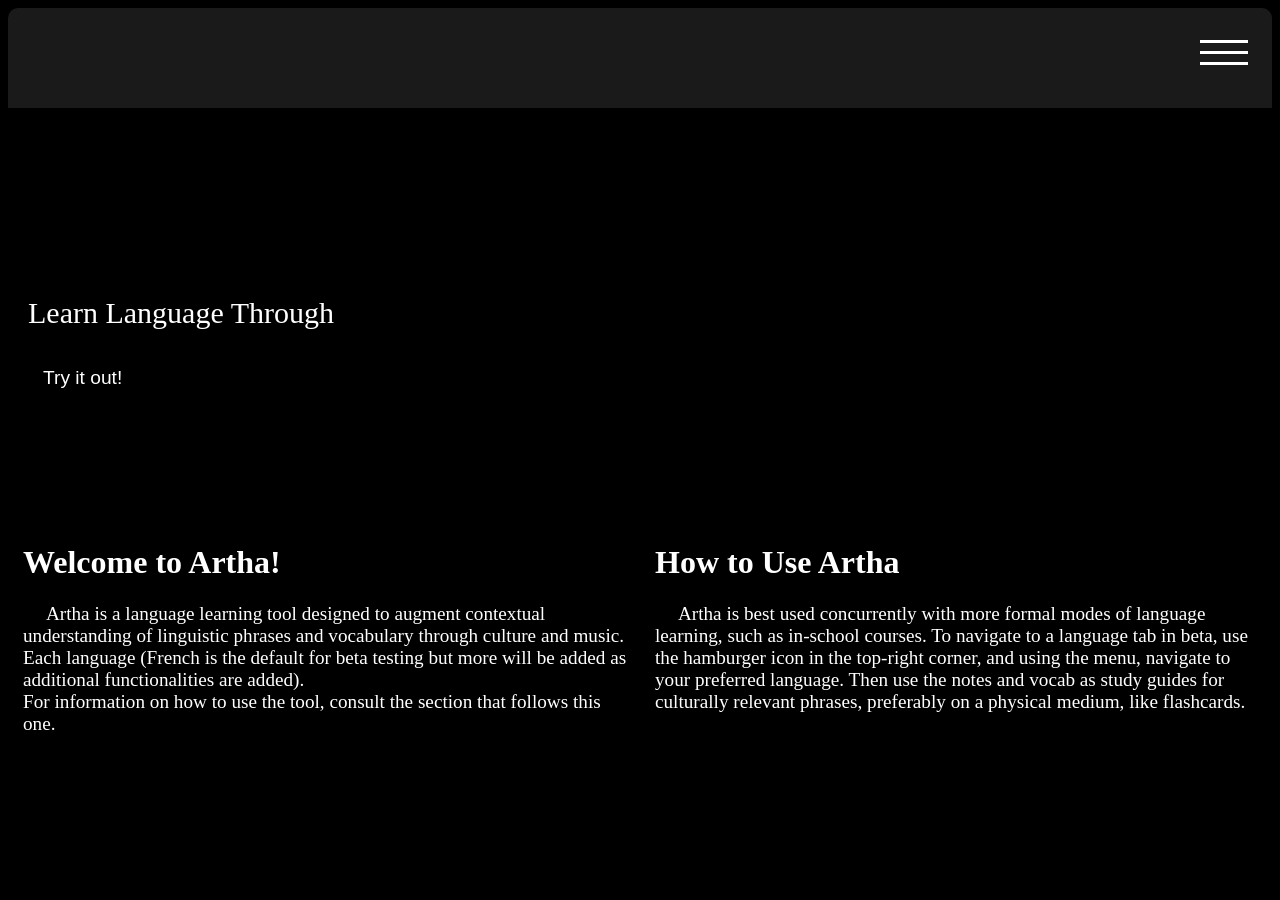
==== index.html @ a2e61825 "Add files via upload" ====
<!doctype html>
<html lang="en">
<head>
  <meta charset="UTF-8" />
  <link rel="icon" type="image/svg+xml" href="/webstorm-icon-logo.svg" />
  <meta name="viewport" content="width=device-width, initial-scale=1.0" />
  <title>WS playground</title>
  <link rel="stylesheet" href="style.css">
    <style>
        .container {
            display: grid;
            grid-template-areas:
    "header menu"
    "content menu"
    "main menu"
    "footer footer";
            gap: 0px;
            background-color: gray;
            padding: 5px;
        }
        .container div {
            background-color: white;
            padding: 10px;
        }
        .container div.header {
            grid-area: header;
            text-align: center;
            padding: clamp(50px, 20vw, 200px);
            background-color: #353535;
        }
        .container div.menu {
            grid-area: menu;
        }
        .container div.content {
            grid-area: content;
        }
        .container div.footer {
            grid-area: footer;
            text-align: center;
        }
    </style>
</head>
<body>
<div class="header"style="height:clamp(20px, 20vw, 100px); border-top-left-radius: 10px;border-top-right-radius: 10px; color: #353535; background-color: #353535; opacity: 50%; visibility: visible;"></div>
<div class="content"style="padding-left: 20px; height:clamp(200px,35vw,400px); align-items: center;background-image: url('ImagesAndVisualAssets\Images\A_Bukharan_dance_performed_by_members_of_the_Rina_Nikova_ballet_in_the_citadel_of_Jerusalem_-_Restoration.jpg');">
    <span class="cycling-text" style="line-height: max(clamp(10px,10vw,100px))"></span><br>
    <div style="display: inline-flex;font-size: clamp(10px, 2.5vw, 30px);line-height: max(10px);">
        Learn Language Through
        <p class="cycling-text2" style="display: inline; margin: 0;">&nbsp;</p>
    </div>
    <div style="padding-top: clamp(1px,15vw,15px);">
        <button class="nav_button"><a href="french.html" target="_blank">Try it out!</a></button>
    </div>
</div>
<div class="main">
    <style>
        .container {
            display: grid; /* Enables CSS Grid layout */
            /* Creates two columns, each taking up 1 fractional unit (1fr), resulting in a 50%/50% split. */
            grid-template-columns: 1fr 1fr;
            width: 100%;
            background-color: inherit;
        }

        .left-side, .right-side {
            background-color: inherit;
            flex-grow: 1; /* Tells both elements to grow and take up an equal fraction of the space */
            /* You can remove any fixed 'width: 50%;' if you had one, as 'flex-grow: 1' handles it */
        }
        </style>
    <div class="container">
    <div class="left_side" style="background-color: inherit;">
        <h1>Welcome to Artha!</h1>
        <p style="font-family: Sylfaen,serif">&nbsp;&nbsp;&nbsp;&nbsp;&nbsp;Artha is a language learning tool designed to augment contextual understanding of linguistic phrases and vocabulary through culture and music. Each language (French is the default for beta testing but more will be added as additional functionalities are added). <br>      For information on how to use the tool, consult the section that follows this one.</p>
    </div>
    <div class="right_side" style="background-color: inherit;">
        <h1>How to Use Artha</h1>
        <p style="font-family: Sylfaen,serif">&nbsp;&nbsp;&nbsp;&nbsp;&nbsp;Artha is best used concurrently with more formal modes of language learning, such as in-school courses. To navigate to a language tab in beta, use the hamburger icon in the top-right corner, and using the menu, navigate to your preferred language. Then use the notes and vocab as study guides for culturally relevant phrases, preferably on a physical medium, like flashcards.</p>
        </div>
    </div>
</div>
<div class="menu"style="width: 50px;height: 50px;">
<input id="toggle" type="checkbox" hidden="hidden">
<label for="toggle" class="hamburger">
    <div class="top"></div>
    <div class="mid"></div>
    <div class="bot"></div>
</label>

<div class="nav">
    <div class="nav-wrapper">
        <nav>
            <a href="index.html" style="font-size: inherit">HOME</a><br>
            <a href="about.html"style="font-size: inherit">DEVELOPMENT</a><br>
            <a href="Branching Pages\Language Songs\fr\french.html"style="font-size: inherit">FRENCH</a><br>
            <a href="telugu.html"style="font-size: inherit">TELUGU</a><br>
            <a href="korean.html"style="font-size: inherit">KOREAN</a><br>
            <a href="mandarin.html"style="font-size: inherit">MANDARIN CHINESE</a><br>
            <a href="spanish.html"style="font-size: inherit">SPANISH</a><br>
            <a href="tester.html"style="font-size: inherit">TESTER</a><br>
        </nav>
    </div>
</div>
</div>
</body>
</html>
---- style.css ----
/*============================================================
  BASE STYLES
============================================================*/

body {
    /* Background and text colors for a dark theme */
    background-color: black;
    color: white;
    /* Main body font */
    font-family: "Engravers MT";
}

p {
    font-family: "Engravers MT", "Bahnschrift", sans-serif;
    font-size: clamp(10px, 1.5vw, 20px);
    color: white;
}

a {
    text-decoration: none;
    color: inherit;
}

/*============================================================
  NAVIGATION ELEMENTS
============================================================*/

.nav_button {
    /* Sizing and Spacing */
    padding: clamp(5px, 5vw, 15px);
    margin-top: clamp(2px, 2vw, 10px);
    margin-bottom: clamp(2px, 2vw, 10px);
    /* Appearance */
    background-color: black;
    color: white;
    border-radius: clamp(5px, 5vw, 20px);
    border-style: hidden;
    /* Typography */
    font-family: "Engravers MT", "Bahnschrift", sans-serif;
    font-size: clamp(10px, 1.5vw, 20px);
    /* Interaction */
    transition: all 0.3s ease-in-out;
}

.nav_button:hover {
    background-color: white;
    color: black;
}

details {
    background-color: #101010;
    border-radius: 12px;
    padding: 5px;
}

summary {
    list-style: none;
    background-color: #191919;
    border-radius: 12px;
    padding: 5px;
}

/* Collapsible Details State */
#toggle:checked ~ .summary {
    transition: all 0.2s ease-in-out;
}

/*============================================================
   NAVIGATION TOGGLE (HAMBURGER MENU)
============================================================*/

.hamburger {
    position: absolute;
    /* 1. Use the same value for top and right for equal spacing */
    top: 2rem; 
    right: 2rem;
    
    /* 2. Removed the negative margins that were causing misalignment */
    
    /* 3. Match the width to the internal divs (3em) */
    width: 3em; 
    height: 40px;
    z-index: 5;
    cursor: pointer; /* Added for better UX */
}

.hamburger div {
    position: relative;
    width: 3em; /* Matches the parent width now */
    height: 3px;
    background-color: white;
    margin-top: 8px;
    transition: all 0.3s ease-in-out;
}

/* --------------------
   Active States (Menu Open)
-------------------- */

/* Hides the top bar on active state (for smooth transition effect) */
#toggle:checked + .hamburger .top,
#toggle:checked + .hamburger .bot {
    opacity: 0;
}

/* Slide in and scale the navigation menu when active */
#toggle:checked + .hamburger + .nav {
    top: 0;
    transform: scale(1);
}

/*============================================================
  NAVIGATION MENU (.nav and contents)
============================================================*/

.nav {
    position: fixed;
    width: 300px; /* Set a specific width for a side-drawer effect */
    height: 100%;
    background-color: #353535;
    
    /* Position off-screen to the right */
    top: 0;
    right: -300px; 
    left: auto; /* Overrides your previous left: 80% */
    
    /* Transition and stacking */
    transition: all 0.4s cubic-bezier(0.165, 0.84, 0.44, 1);
    z-index: 4;
    
    /* Ensure content stays inside or scrolls if too tall */
    overflow-x: hidden; 
    overflow-y: auto;
}

/* Slide in when checkbox is toggled */
#toggle:checked + .hamburger + .nav {
    right: 0;
    transform: scale(1); /* Keeps your existing scale logic */
}

.nav-wrapper {
    /* Container for menu items, allowing scroll if content overflows */
    position: relative;
    overflow: hidden;
    overflow-y: auto;
    height: 100%;
    padding: 40px;
}

nav {
    /* Alignment of the navigation list */
    text-align: left;
}

nav a {
    position: relative;
    display: block; /* Block allows them to take full width of the drawer */
    text-decoration: none;
    color: gray;
    padding: 1em 0;
    font-size: clamp(20px, 4vw, 30px); /* Fixed clamp order */
    letter-spacing: 1px;
    transition: color 0.2s ease-in-out;

    /* Overflow Logic */
    white-space: nowrap;      /* Prevents text from wrapping to a second line */
    overflow: hidden;         /* Hides the text that goes beyond the container */
    text-overflow: ellipsis;  /* Adds "..." at the end of clipped text */
    max-width: 100%;          /* Ensures it respects the drawer width */
}

/* Pseudo-element for the line/indicator next to the link */
nav a::before {
    content: '';
    position: absolute;
    left: -0.5em;
    width: 0.25em;
    height: 0; /* Initial state: hidden */
    background-color: white;
    /* Transition for line height expansion on hover */
    transition: all 0.2s ease-in-out;
}

/* Hover state for the link text */
nav a:hover {
    color: white;
}

/* Hover state for the link indicator: expands its height */
nav a:hover::before {
    height: 100%;
}

/*============================================================
  ANIMATIONS (CYCLING TEXT)
============================================================*/

/* --------------------
   Cycling Text 1 (Large - Artha)
-------------------- */

.cycling-text {
    position: relative;
    height: 6rem;
    color: white;
    font-size: clamp(30px, 10vw, 130px);
}

.cycling-text::after {
    content: "";
    animation-name: cycleText;
    animation-duration: 1.75s;
    line-height: clamp(9px, 20vw, 200px);
    animation-iteration-count: infinite;
}

@keyframes cycleText {
    0%   { content: "Artha";}
    20%   { content: "Artha"; font-family: "Engravers MT"; }
    33%  { content: "అర్థ"; font-family: Vani;}
    66%  { content: "알다"; font-family: "Hakgyoansim Byeolbichhaneul OTF"; }
    100% { content: "Arthà"; }
}

/* --------------------
   Cycling Text 2 (Small - Context)
-------------------- */

.cycling-text2 {
    display: inline-block;
    position: relative;
    color: white;
    font-size: clamp(10px, 2.5vw, 30px);
}

.cycling-text2::after {
    content: "";
    animation-name: cycleText2;
    animation-duration: 1.75s;
    animation-iteration-count: infinite;
}

@keyframes cycleText2 {
    0%   { content: "context"; }
    20%   { content: "context"; font-family: "Engravers MT";}
    33%  { content: "సందర్భం"; font-family: Vani; }
    66%  { content: "맥락"; font-family: "Hakgyoansim Byeolbichhaneul OTF"; }
    100% { content: "contèxte"; }
}

/* --------------------
   Cycling Text Fr (Large - French)
-------------------- */

.cycling-textFr {
    position: relative;
    height: 6rem;
    color: white;
    font-size: clamp(30px, 10vw, 130px);
}

.cycling-textFr::after {
    content: "";
    animation-name: cycleTextFr;
    animation-duration: 3s;
    line-height: clamp(9px, 20vw, 200px);
    animation-iteration-count: infinite;
}

@keyframes cycleTextFr {
    0%   { content: "Français"; }
    50%   { content: "French"; font-family: "Engravers MT";}
    100% { content: "Français"; }
}

/* --------------------
   Cycling Text Ab (Large - Development)
-------------------- */

.cycling-textAb {
    position: relative;
    height: 6rem;
    color: white;
    font-size: clamp(20px, 10vw, 110px);
}

.cycling-textAb::after {
    content: "";
    animation-name: cycleTextAb;
    animation-duration: 1.75s;
    line-height: clamp(9px, 20vw, 200px);
    animation-iteration-count: infinite;
}

@keyframes cycleTextAb {
    0%   { content: "Development";}
    20%   { content: "Development"; font-family: "Engravers MT"; }
    33%  { content: "అభివృద్ధి"; font-family: Vani;}
    66%  { content: "발달"; font-family: "Hakgyoansim Byeolbichhaneul OTF"; }
    100% { content: "Développement"; }
}

/* --------------------
   Cycling Text Cn (Large - Chinese)
-------------------- */

.cycling-textCn {
    position: relative;
    height: 6rem;
    text-align: center;
    color: white;
    font-size: clamp(30px, 10vw, 130px);
    overflow: hidden;
}

.cycling-textCn::after {
    content: "";
    animation-name: cycleTextCn;
    animation-duration: 4.5s;
    line-height: 6rem; /* Aligned with parent height */
    animation-iteration-count: infinite;
    font-family: sans-serif;
}

@keyframes cycleTextCn {
    0%   {
        content: "普通话";
        font-family: 'SimSun';"Microsoft YaHei", "PingFang SC", serif;
    }
    33% {
        content: "Mandarin";
        font-family: "Engravers MT", serif;
    }
    66% {
        content: "Pǔtōnghuà";
        font-family: "Engravers MT",serif;
    }
    100% {
        content: "普通话";
        font-family: 'SimSun';"Microsoft YaHei", "PingFang SC", serif;
    }
}

/* --------------------
   Cycling Text Fr 2 (Small - French/Learn)
-------------------- */

.cycling-textFr2 {
    display: inline-block;
    position: relative;
    color: white;
    font-size: clamp(10px, 2.5vw, 30px);
}

.cycling-textFr2::after {
    content: "";
    animation-name: cycleTextFr2;
    animation-duration: 3s;
    animation-iteration-count: infinite;
}

@keyframes cycleTextFr2 {
    0%   { content: "Apprenez le français avec Nilusi Nissanka"; }
    50%   { content: "Learn French with Nilusi Nissanka"; font-family: "Engravers MT";}
    100% { content: "Apprenez le français avec Nilusi Nissanka"; }
}

/* --------------------
   Cycling Text Cn 2 (Small - Chinese/Learn)
-------------------- */

.cycling-textCn2 {
    display: inline-block;
    position: relative;
    color: white;
    /* Fluid font size */
    font-size: clamp(10px, 2.5vw, 30px);
}

.cycling-textCn2::after {
    content: "";
    animation-name: cycleTextCn2;
    animation-duration: 4.5s; /* Increased duration for 3 distinct steps */
    animation-iteration-count: infinite;
}

/* --------------------
   Cycling Text Cn 2 (Small - Mandarin/Learn)
-------------------- */

.cycling-textCn2 {
    display: inline-block;
    position: relative;
    color: white;
    /* Fluid font size */
    font-size: clamp(10px, 2.5vw, 30px);
}

.cycling-textCn2::after {
    content: "";
    animation-name: cycleTextCn2;
    animation-duration: 4.5s; /* Consistent duration for 3 distinct steps */
    animation-iteration-count: infinite;
}

@keyframes cycleTextCn2 {
    /* 0% - English */
    0%   {
        content: "Learn Mandarin with Yu Yan";
        font-family: "Engravers MT", serif;
    }

    /* 33% - Chinese Translation */
    33% {
        content: "和喻言一起学普通话"; /* Trans: Hé Yù Yán yīqǐ xué Pǔtōnghuà */
        font-family: 'SimSun';"Microsoft YaHei", "PingFang SC", sans-serif;
    }

    /* 66% - Pinyin Transliteration */
    66% {
        content: "Hé Yù Yán yīqǐ xué Pǔtōnghuà";
        font-family: "Engravers MT", serif;
    }

    /* 100% - Cycle back to English */
    100% {
        content: "Learn Mandarin with Yu Yan";
        font-family: "Engravers MT", serif;
    }
}
.cycling-textTl {
    position: relative;
    height: 6rem;
    color: white;
    font-size: clamp(30px, 10vw, 130px);
}

.cycling-textTl::after {
    content: "";
    animation-name: cycleTextTl;
    animation-duration: 3s;
    line-height: clamp(9px, 20vw, 200px);
    animation-iteration-count: infinite;
}

@keyframes cycleTextTl {
    /* 0% - English */
    0%   {
        content: "Telugu";
        font-family: "Engravers MT", serif;
    }
    /* 33% - Native Script */
    33% {
        content: "తెలుగు";
        font-family: Vani, "Nirmala UI", sans-serif;
        line-height: 100px;
    }
    /* 66% - Romanized Transliteration */
    66% {
        content: "Telugu";
        font-family: "Engravers MT", serif;
    }
    /* 100% - Loop back to English */
    100% {
        content: "Telugu";
        font-family: "Engravers MT", serif;
    }
}
/* --------------------
   Cycling Text Tl 2 (Small - Telugu/Learn)
-------------------- */

.cycling-textTl2 {
    display: inline-block;
    position: relative;
    color: white;
    font-size: clamp(10px, 2.5vw, 30px);
}

.cycling-textTl2::after {
    content: "";
    animation-name: cycleTextTl2;
    animation-duration: 3s;
    animation-iteration-count: infinite;
}

@keyframes cycleTextTl2 {
    /* 0% - English */
    0%   {
        content: "Learn Telugu with Mohana Bhogaraju";
        font-family: "Engravers MT", serif;
    }

    /* 33% - Telugu Characters */
    33% {
        content: "మోహన భోగరాజుతో తెలుగు నేర్చుకోండి";
        line-height: 50px;
        font-family: Vani, "Nirmala UI", sans-serif;
    }

    /* 66% - Transliteration (Romanized Telugu) */
    66% {
        content: "Telugu nērcukōṇḍi with Mohana Bhogaraju";
        font-family: "Engravers MT", serif;
    }

    /* 100% - Cycle back to English */
    100% {
        content: "Learn Telugu with Mohana Bhogaraju";
        font-family: "Engravers MT", serif;
    }
}
.cycling-textEs {
    position: relative;
    height: 6rem;
    color: white;
    font-size: clamp(30px, 10vw, 130px);
}

.cycling-textEs::after {
    content: "";
    animation-name: cycleTextEs;
    animation-duration: 3s;
    line-height: clamp(9px, 20vw, 200px);
    animation-iteration-count: infinite;
}

@keyframes cycleTextEs {
    /* 0% - English */
    0%   {
        content: "Spanish";
        font-family: "Engravers MT", serif;
    }
    /* 33% - Native word (Español) */
    33% {
        content: "Español";
        font-family: "Engravers MT", serif;
    }
    /* 66% - Native word (Castellano - alternative) */
    66% {
        content: "Castellano";
        font-family: "Engravers MT", serif;
    }
    /* 100% - Loop back to English */
    100% {
        content: "Spanish";
        font-family: "Engravers MT", serif;
    }
}
/* --------------------
   Cycling Text Es 2 (Small - Spanish/Learn)
-------------------- */

.cycling-textEs2 {
    display: inline-block;
    position: relative;
    color: white;
    font-size: clamp(10px, 2.5vw, 30px);
}

.cycling-textEs2::after {
    content: "";
    animation-name: cycleTextEs2;
    animation-duration: 4.5s;
    animation-iteration-count: infinite;
}

@keyframes cycleTextEs2 {
    /* 0% - English */
    0%   {
        content: "Learn Spanish with Bratty";
        font-family: "Engravers MT", serif;
    }

    /* 33% - Spanish Phrase */
    33% {
        content: "Aprende español con Bratty";
        font-family: "Engravers MT", serif;
    }

    /* 66% - Transliteration (Pronunciation Guide) */
    66% {
        content: "Ah-prehn-day eh-spahn-yohl kohn Bratty";
        font-family: "Engravers MT", serif;
    }

    /* 100% - Cycle back to English */
    100% {
        content: "Learn Spanish with Bratty";
        font-family: "Engravers MT", serif;
    }
}
.cycling-textKo {
    position: relative;
    height: 6rem;
    color: white;
    font-size: clamp(30px, 10vw, 130px);
}

.cycling-textKo::after {
    content: "";
    animation-name: cycleTextKo;
    animation-duration: 3s;
    line-height: clamp(9px, 20vw, 200px);
    animation-iteration-count: infinite;
}

@keyframes cycleTextKo {
    /* 0% - English */
    0%   {
        content: "Korean";
        font-family:  "Engravers MT", serif;
    }
    /* 33% - Native Script (Hangul) */
    33% {
        content: "한국어";
        font-family: "Hakgyoansim Byeolbichhaneul OTF";"Malgun Gothic", "Nanum Gothic", sans-serif;
    }
    /* 66% - Romanized Transliteration */
    66% {
        content: "Hangugeo";
        font-family: "Engravers MT", serif;
    }
    /* 100% - Loop back to English */
    100% {
        content: "Korean";
        font-family: "Engravers MT", serif;
    }
}
/* --------------------
   Cycling Text Ko 2 (Small - Korean/Learn)
-------------------- */

.cycling-textKo2 {
    display: inline-block;
    position: relative;
    color: white;
    font-size: clamp(10px, 2.5vw, 30px);
}

.cycling-textKo2::after {
    content: "";
    animation-name: cycleTextKo2;
    animation-duration: 3s;
    animation-iteration-count: infinite;
}

@keyframes cycleTextKo2 {
    /* 0% - English */
    0%   {
        content: "Learn Korean with Lee Hyori";
        font-family: "Engravers MT", serif;
    }

    /* 33% - Hangul (Korean Characters) */
    33% {
        content: "이효리에게 한국어를 배우세요";
        font-family: "Hakgyoansim Byeolbichhaneul OTF";"Malgun Gothic", "Nanum Gothic", sans-serif;
    }

    /* 66% - Transliteration (Romanized Korean) */
    66% {
        content: "Hangugeo baeuseyo with Lee Hyori";
        font-family: "Engravers MT", serif;
    }

    /* 100% - Cycle back to English */
    100% {
        content: "Learn Korean with Lee Hyori";
        font-family: "Engravers MT", serif;
    }
}
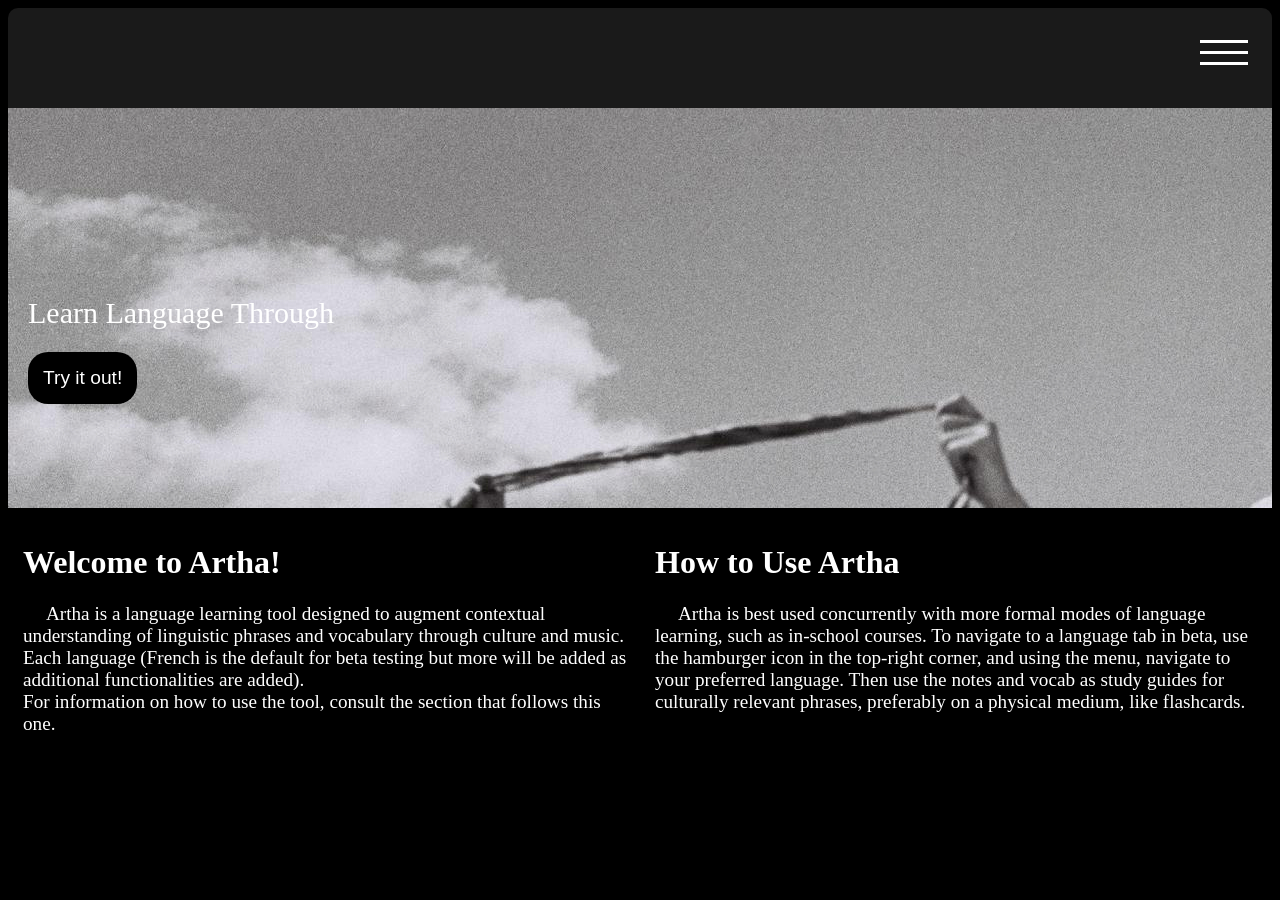
==== commit e3f79671: "Add HTML structure for Artha language tool The HTML structure and styles for the Artha language lear" ====
--- a/index.html
+++ b/index.html
@@ -42,7 +42,7 @@
 </head>
 <body>
 <div class="header"style="height:clamp(20px, 20vw, 100px); border-top-left-radius: 10px;border-top-right-radius: 10px; color: #353535; background-color: #353535; opacity: 50%; visibility: visible;"></div>
-<div class="content"style="padding-left: 20px; height:clamp(200px,35vw,400px); align-items: center;background-image: url('ImagesAndVisualAssets\Images\A_Bukharan_dance_performed_by_members_of_the_Rina_Nikova_ballet_in_the_citadel_of_Jerusalem_-_Restoration.jpg');">
+<div class="content"style="padding-left: 20px; height:clamp(200px,35vw,400px); align-items: center;background-image: url('ImagesAndVisualAssets/Images/A_Bukharan_dance_performed_by_members_of_the_Rina_Nikova_ballet_in_the_citadel_of_Jerusalem_-_Restoration.jpg');">
     <span class="cycling-text" style="line-height: max(clamp(10px,10vw,100px))"></span><br>
     <div style="display: inline-flex;font-size: clamp(10px, 2.5vw, 30px);line-height: max(10px);">
         Learn Language Through
@@ -105,3 +105,4 @@
 </body>
 </html>
 
+
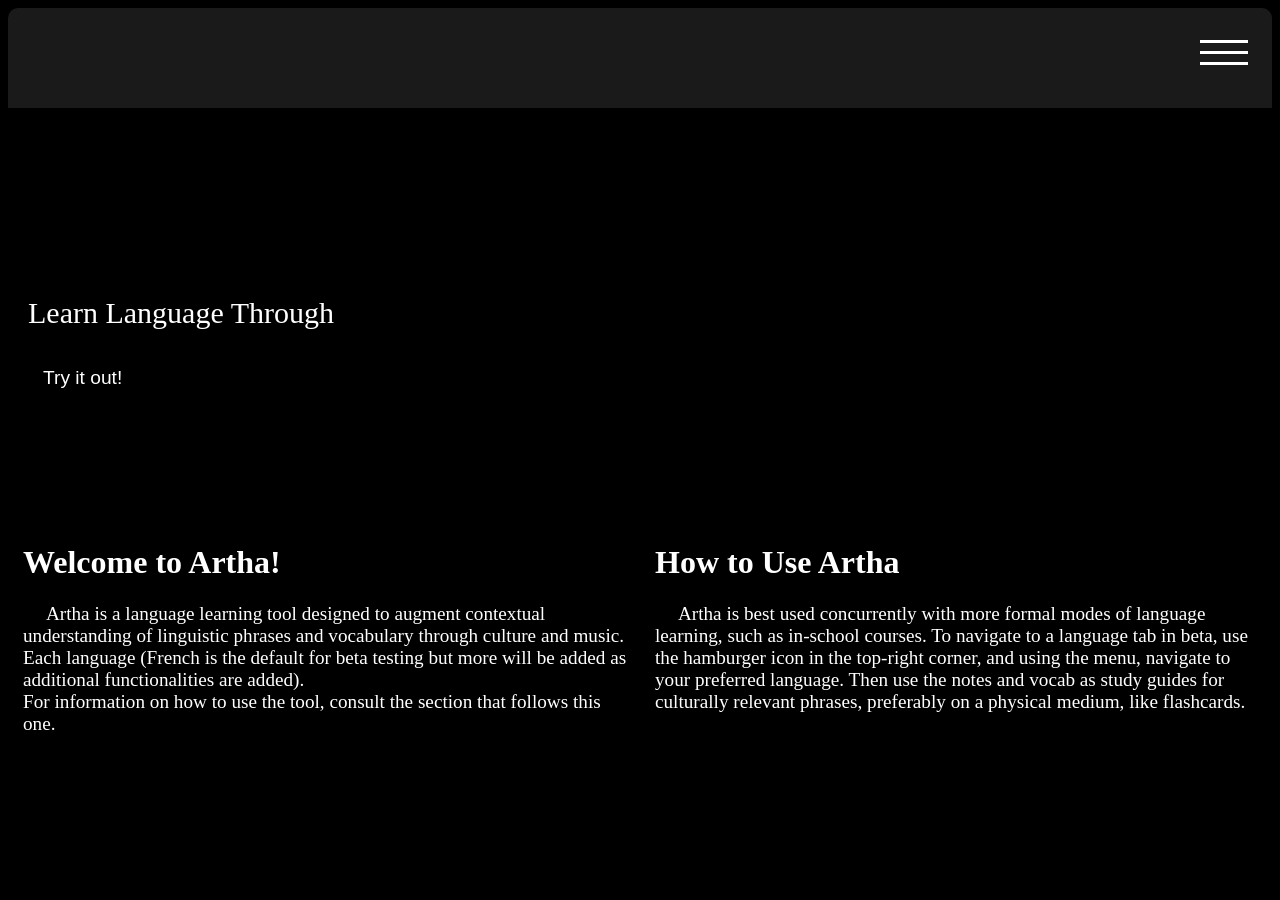
==== commit 51357567: "Fix image URL and improve HTML formatting Updated image URL in content div and cleaned up HTML struc" ====
--- a/index.html
+++ b/index.html
@@ -42,7 +42,7 @@
 </head>
 <body>
 <div class="header"style="height:clamp(20px, 20vw, 100px); border-top-left-radius: 10px;border-top-right-radius: 10px; color: #353535; background-color: #353535; opacity: 50%; visibility: visible;"></div>
-<div class="content"style="padding-left: 20px; height:clamp(200px,35vw,400px); align-items: center;background-image: url('ImagesAndVisualAssets/Images/A_Bukharan_dance_performed_by_members_of_the_Rina_Nikova_ballet_in_the_citadel_of_Jerusalem_-_Restoration.jpg');">
+<div class="content"style="padding-left: 20px; height:clamp(200px,35vw,400px); align-items: center;background-image: url('A_Bukharan_dance_performed_by_members_of_the_Rina_Nikova_ballet_in_the_citadel_of_Jerusalem_-_Restoration.jpg');">
     <span class="cycling-text" style="line-height: max(clamp(10px,10vw,100px))"></span><br>
     <div style="display: inline-flex;font-size: clamp(10px, 2.5vw, 30px);line-height: max(10px);">
         Learn Language Through
@@ -106,3 +106,4 @@
 </html>
 
 
+
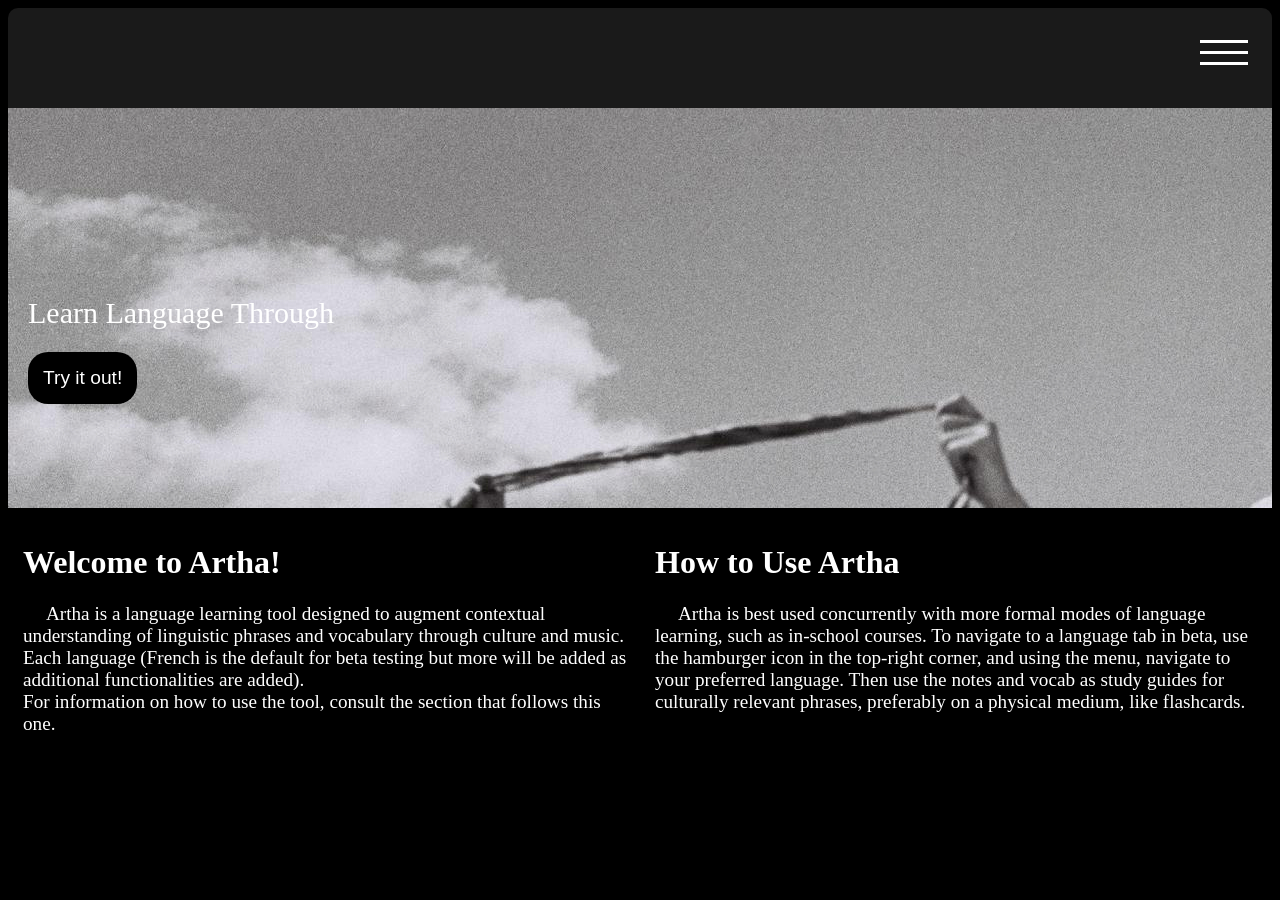
==== commit cbc369e7: "Fix image path for background in content section Updated image path in content section." ====
--- a/index.html
+++ b/index.html
@@ -42,7 +42,7 @@
 </head>
 <body>
 <div class="header"style="height:clamp(20px, 20vw, 100px); border-top-left-radius: 10px;border-top-right-radius: 10px; color: #353535; background-color: #353535; opacity: 50%; visibility: visible;"></div>
-<div class="content"style="padding-left: 20px; height:clamp(200px,35vw,400px); align-items: center;background-image: url('A_Bukharan_dance_performed_by_members_of_the_Rina_Nikova_ballet_in_the_citadel_of_Jerusalem_-_Restoration.jpg');">
+<div class="content"style="padding-left: 20px; height:clamp(200px,35vw,400px); align-items: center;background-image: url('ImagesAndVisualAssets/Images/A_Bukharan_dance_performed_by_members_of_the_Rina_Nikova_ballet_in_the_citadel_of_Jerusalem_-_Restoration.jpg');">
     <span class="cycling-text" style="line-height: max(clamp(10px,10vw,100px))"></span><br>
     <div style="display: inline-flex;font-size: clamp(10px, 2.5vw, 30px);line-height: max(10px);">
         Learn Language Through
@@ -107,3 +107,4 @@
 
 
 
+
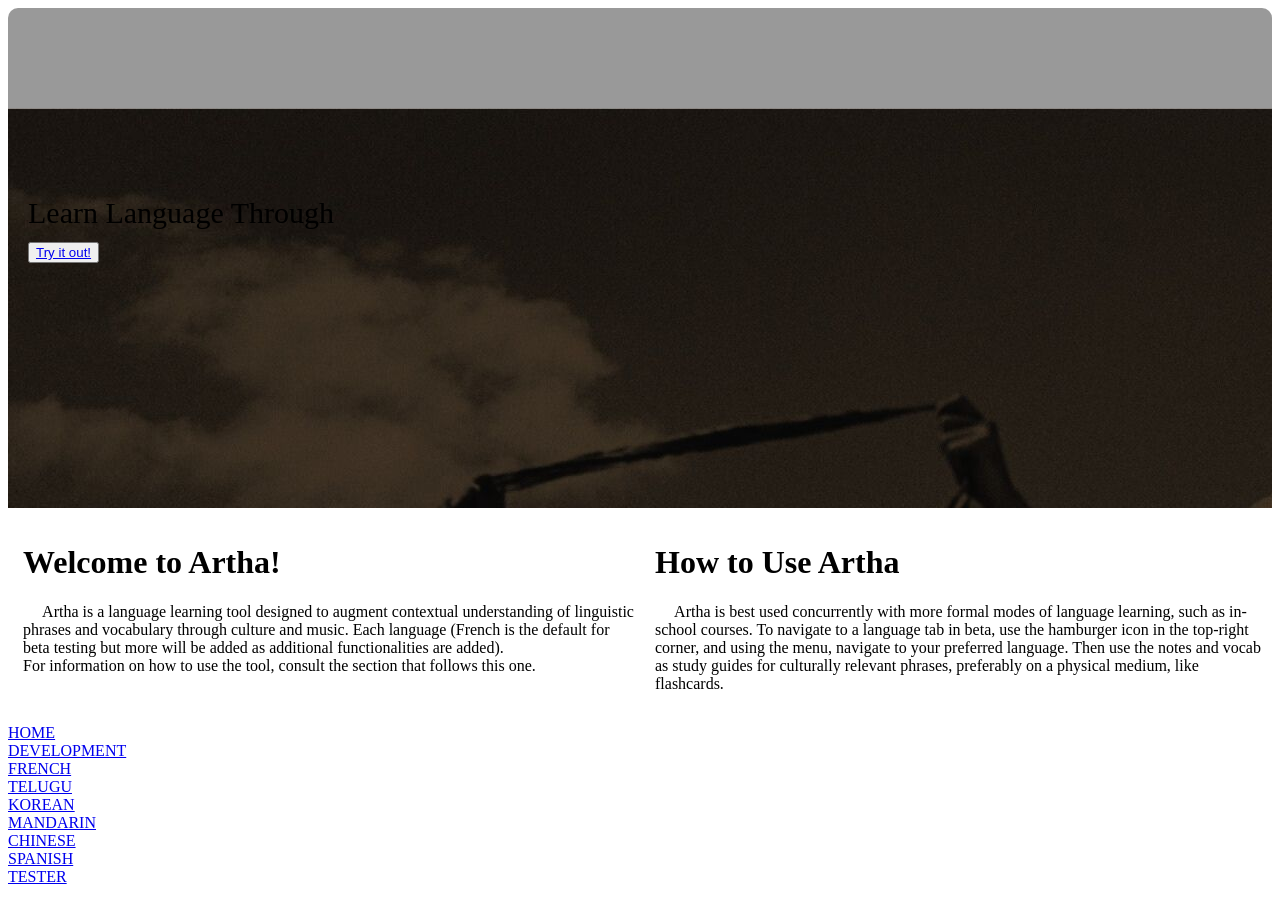
==== commit f6a17594: "Update index.html" ====
--- a/index.html
+++ b/index.html
@@ -5,7 +5,7 @@
   <link rel="icon" type="image/svg+xml" href="/webstorm-icon-logo.svg" />
   <meta name="viewport" content="width=device-width, initial-scale=1.0" />
   <title>WS playground</title>
-  <link rel="stylesheet" href="style.css">
+  <link rel="stylesheet" href="https://github.com/amethysticality/Artha/blob/ddcfaa64514826b8bc67d1525f35c5a4b980e47d/style.css">
     <style>
         .container {
             display: grid;
@@ -108,3 +108,4 @@
 
 
 
+
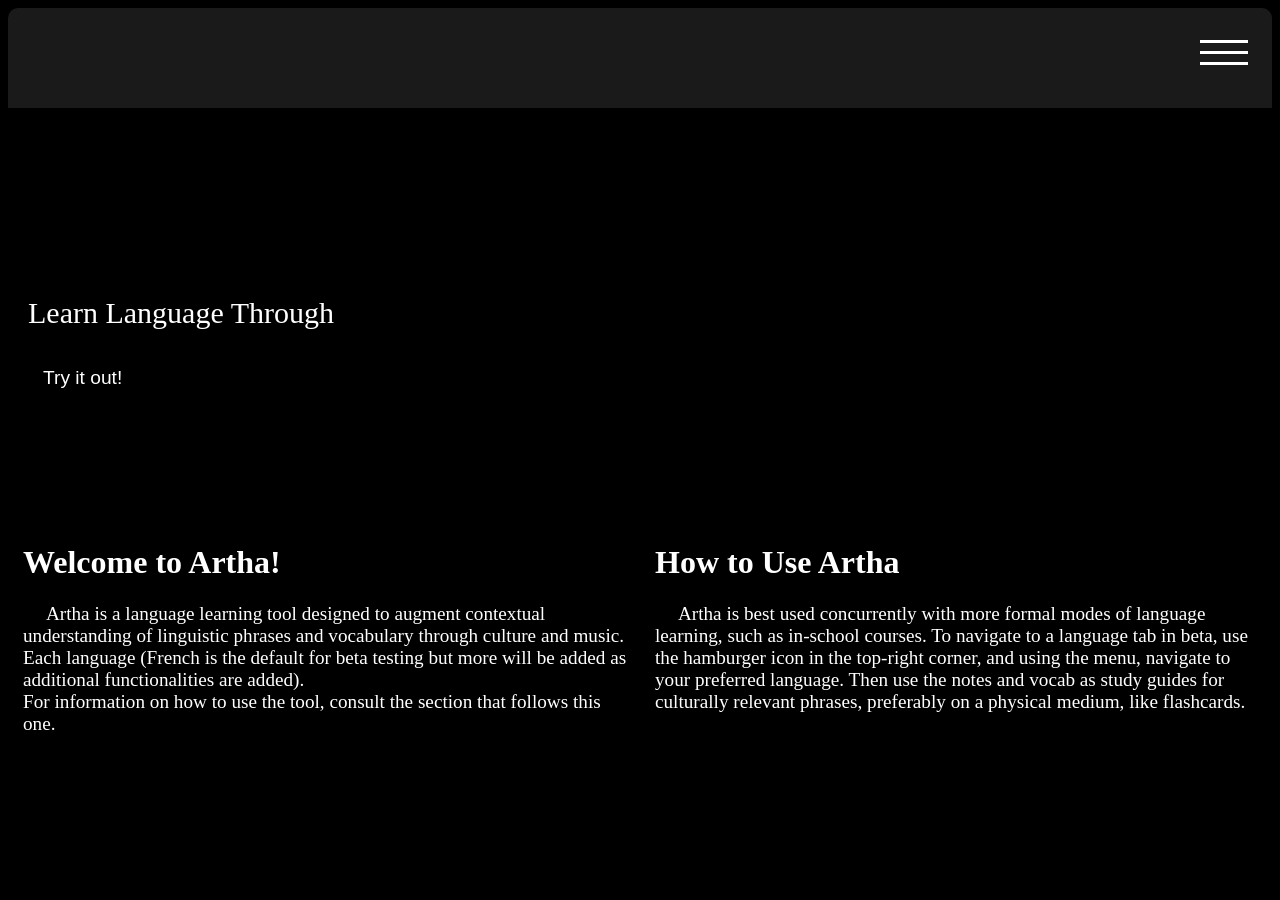
==== commit 451d8d4c: "Add files via upload" ====
--- a/index.html
+++ b/index.html
@@ -4,16 +4,11 @@
   <meta charset="UTF-8" />
   <link rel="icon" type="image/svg+xml" href="/webstorm-icon-logo.svg" />
   <meta name="viewport" content="width=device-width, initial-scale=1.0" />
-  <title>WS playground</title>
-  <link rel="stylesheet" href="https://github.com/amethysticality/Artha/blob/ddcfaa64514826b8bc67d1525f35c5a4b980e47d/style.css">
+  <title>Artha</title>
+  <link rel="stylesheet" href="style.css">
     <style>
         .container {
-            display: grid;
-            grid-template-areas:
-    "header menu"
-    "content menu"
-    "main menu"
-    "footer footer";
+            
             gap: 0px;
             background-color: gray;
             padding: 5px;
@@ -42,14 +37,14 @@
 </head>
 <body>
 <div class="header"style="height:clamp(20px, 20vw, 100px); border-top-left-radius: 10px;border-top-right-radius: 10px; color: #353535; background-color: #353535; opacity: 50%; visibility: visible;"></div>
-<div class="content"style="padding-left: 20px; height:clamp(200px,35vw,400px); align-items: center;background-image: url('ImagesAndVisualAssets/Images/A_Bukharan_dance_performed_by_members_of_the_Rina_Nikova_ballet_in_the_citadel_of_Jerusalem_-_Restoration.jpg');">
+<div class="content"style="padding-left: 20px; height:clamp(200px,35vw,400px); align-items: center;background-image: url('ImagesAndVisualAssets\Images\A_Bukharan_dance_performed_by_members_of_the_Rina_Nikova_ballet_in_the_citadel_of_Jerusalem_-_Restoration.jpg');">
     <span class="cycling-text" style="line-height: max(clamp(10px,10vw,100px))"></span><br>
     <div style="display: inline-flex;font-size: clamp(10px, 2.5vw, 30px);line-height: max(10px);">
         Learn Language Through
         <p class="cycling-text2" style="display: inline; margin: 0;">&nbsp;</p>
     </div>
     <div style="padding-top: clamp(1px,15vw,15px);">
-        <button class="nav_button"><a href="french.html" target="_blank">Try it out!</a></button>
+        <button class="nav_button"><a href="Branching Pages/Language Songs/fr/french.html" target="_blank">Try it out!</a></button>
     </div>
 </div>
 <div class="main">
@@ -78,7 +73,10 @@
         <p style="font-family: Sylfaen,serif">&nbsp;&nbsp;&nbsp;&nbsp;&nbsp;Artha is best used concurrently with more formal modes of language learning, such as in-school courses. To navigate to a language tab in beta, use the hamburger icon in the top-right corner, and using the menu, navigate to your preferred language. Then use the notes and vocab as study guides for culturally relevant phrases, preferably on a physical medium, like flashcards.</p>
         </div>
     </div>
+    
 </div>
+
+    </div>
 <div class="menu"style="width: 50px;height: 50px;">
 <input id="toggle" type="checkbox" hidden="hidden">
 <label for="toggle" class="hamburger">
@@ -91,13 +89,12 @@
     <div class="nav-wrapper">
         <nav>
             <a href="index.html" style="font-size: inherit">HOME</a><br>
-            <a href="about.html"style="font-size: inherit">DEVELOPMENT</a><br>
-            <a href="Branching Pages\Language Songs\fr\french.html"style="font-size: inherit">FRENCH</a><br>
-            <a href="telugu.html"style="font-size: inherit">TELUGU</a><br>
-            <a href="korean.html"style="font-size: inherit">KOREAN</a><br>
-            <a href="mandarin.html"style="font-size: inherit">MANDARIN CHINESE</a><br>
-            <a href="spanish.html"style="font-size: inherit">SPANISH</a><br>
-            <a href="tester.html"style="font-size: inherit">TESTER</a><br>
+                <a href="about.html"style="font-size: inherit">DEVELOPMENT</a><br>
+                <a href="Branching Pages/Language Songs/gallery.html"style="font-size: inherit">GALLERY</a><br>
+                <a href="Branching Pages/Language Songs/tutor.html"style="font-size: inherit">TUTORING</a><br>
+                <a href="Branching Pages/Dashboard/dashboard.html"style="font-size: inherit">DASHBOARD</a><br>
+                <a href="Branching Pages/Dashboard/login.html"style="font-size: inherit">LOG IN</a><br>
+                <a href="Branching Pages/Dashboard/register.html"style="font-size: inherit">REGISTER</a><br>
         </nav>
     </div>
 </div>
@@ -105,7 +102,3 @@
 </body>
 </html>
 
-
-
-
-
--- a/style.css
+++ b/style.css
@@ -0,0 +1,709 @@
+/*============================================================
+  BASE STYLES
+============================================================*/
+
+body {
+    /* Background and text colors for a dark theme */
+    background-color: black;
+    color: white;
+    /* Main body font */
+    font-family: "Engravers MT";
+}
+
+p {
+    font-family: "Engravers MT", "Bahnschrift", sans-serif;
+    font-size: clamp(10px, 1.5vw, 20px);
+    color: white;
+}
+
+a {
+    text-decoration: none;
+    color: inherit;
+}
+
+/*============================================================
+  NAVIGATION ELEMENTS
+============================================================*/
+
+.nav_button {
+    /* Sizing and Spacing */
+    padding: clamp(5px, 5vw, 15px);
+    margin-top: clamp(2px, 2vw, 10px);
+    margin-bottom: clamp(2px, 2vw, 10px);
+    /* Appearance */
+    background-color: black;
+    color: white;
+    border-radius: clamp(5px, 5vw, 20px);
+    border-style: hidden;
+    /* Typography */
+    font-family: "Engravers MT", "Bahnschrift", sans-serif;
+    font-size: clamp(10px, 1.5vw, 20px);
+    /* Interaction */
+    transition: all 0.3s ease-in-out;
+}
+
+.nav_button:hover {
+    background-color: white;
+    color: black;
+}
+
+details {
+    background-color: #101010;
+    border-radius: 12px;
+    padding: 5px;
+}
+
+summary {
+    list-style: none;
+    background-color: #191919;
+    border-radius: 12px;
+    padding: 5px;
+}
+
+/* Collapsible Details State */
+#toggle:checked ~ .summary {
+    transition: all 0.2s ease-in-out;
+}
+
+/*============================================================
+   NAVIGATION TOGGLE (HAMBURGER MENU)
+============================================================*/
+
+.hamburger {
+    position: absolute;
+    /* 1. Use the same value for top and right for equal spacing */
+    top: 2rem; 
+    right: 2rem;
+    
+    /* 2. Removed the negative margins that were causing misalignment */
+    
+    /* 3. Match the width to the internal divs (3em) */
+    width: 3em; 
+    height: 40px;
+    z-index: 5;
+    cursor: pointer; /* Added for better UX */
+}
+
+.hamburger div {
+    position: relative;
+    width: 3em; /* Matches the parent width now */
+    height: 3px;
+    background-color: white;
+    margin-top: 8px;
+    transition: all 0.3s ease-in-out;
+}
+
+/* --------------------
+   Active States (Menu Open)
+-------------------- */
+
+/* Hides the top bar on active state (for smooth transition effect) */
+#toggle:checked + .hamburger .top,
+#toggle:checked + .hamburger .bot {
+    opacity: 0;
+}
+
+/* Slide in and scale the navigation menu when active */
+#toggle:checked + .hamburger + .nav {
+    top: 0;
+    transform: scale(1);
+}
+
+/*============================================================
+  NAVIGATION MENU (.nav and contents)
+============================================================*/
+
+.nav {
+    position: fixed;
+    width: 300px; /* Set a specific width for a side-drawer effect */
+    height: 100%;
+    background-color: #353535;
+    
+    /* Position off-screen to the right */
+    top: 0;
+    right: -300px; 
+    left: auto; /* Overrides your previous left: 80% */
+    
+    /* Transition and stacking */
+    transition: all 0.4s cubic-bezier(0.165, 0.84, 0.44, 1);
+    z-index: 4;
+    
+    /* Ensure content stays inside or scrolls if too tall */
+    overflow-x: hidden; 
+    overflow-y: auto;
+}
+
+/* Slide in when checkbox is toggled */
+#toggle:checked + .hamburger + .nav {
+    right: 0;
+    transform: scale(1); /* Keeps your existing scale logic */
+}
+
+.nav-wrapper {
+    /* Container for menu items, allowing scroll if content overflows */
+    position: relative;
+    overflow: hidden;
+    overflow-y: auto;
+    height: 100%;
+    padding: 40px;
+}
+
+nav {
+    /* Alignment of the navigation list */
+    text-align: left;
+}
+
+nav a {
+    position: relative;
+    display: block; /* Block allows them to take full width of the drawer */
+    text-decoration: none;
+    color: gray;
+    padding: 1em 0;
+    font-size: clamp(20px, 4vw, 30px); /* Fixed clamp order */
+    letter-spacing: 1px;
+    transition: color 0.2s ease-in-out;
+
+    /* Overflow Logic */
+    white-space: nowrap;      /* Prevents text from wrapping to a second line */
+    overflow: hidden;         /* Hides the text that goes beyond the container */
+    text-overflow: ellipsis;  /* Adds "..." at the end of clipped text */
+    max-width: 100%;          /* Ensures it respects the drawer width */
+}
+
+/* Pseudo-element for the line/indicator next to the link */
+nav a::before {
+    content: '';
+    position: absolute;
+    left: -0.5em;
+    width: 0.25em;
+    height: 0; /* Initial state: hidden */
+    background-color: white;
+    /* Transition for line height expansion on hover */
+    transition: all 0.2s ease-in-out;
+}
+
+/* Hover state for the link text */
+nav a:hover {
+    color: white;
+}
+
+/* Hover state for the link indicator: expands its height */
+nav a:hover::before {
+    height: 100%;
+}
+
+/*============================================================
+  ANIMATIONS (CYCLING TEXT)
+============================================================*/
+
+/* --------------------
+   Cycling Text 1 (Large - Artha)
+-------------------- */
+
+.cycling-text {
+    position: relative;
+    height: 6rem;
+    color: white;
+    font-size: clamp(30px, 10vw, 130px);
+}
+
+.cycling-text::after {
+    content: "";
+    animation-name: cycleText;
+    animation-duration: 1.75s;
+    line-height: clamp(9px, 20vw, 200px);
+    animation-iteration-count: infinite;
+}
+
+@keyframes cycleText {
+    0%   { content: "Artha";}
+    20%   { content: "Artha"; font-family: "Engravers MT"; }
+    33%  { content: "అర్థ"; font-family: Vani;}
+    66%  { content: "알다"; font-family: "Hakgyoansim Byeolbichhaneul OTF"; }
+    100% { content: "Arthà"; }
+}
+
+/* --------------------
+   Cycling Text 2 (Small - Context)
+-------------------- */
+
+.cycling-text2 {
+    display: inline-block;
+    position: relative;
+    color: white;
+    font-size: clamp(10px, 2.5vw, 30px);
+}
+
+.cycling-text2::after {
+    content: "";
+    animation-name: cycleText2;
+    animation-duration: 1.75s;
+    animation-iteration-count: infinite;
+}
+
+@keyframes cycleText2 {
+    0%   { content: "context"; }
+    20%   { content: "context"; font-family: "Engravers MT";}
+    33%  { content: "సందర్భం"; font-family: Vani; }
+    66%  { content: "맥락"; font-family: "Hakgyoansim Byeolbichhaneul OTF"; }
+    100% { content: "contèxte"; }
+}
+
+/* --------------------
+   Cycling Text Fr (Large - French)
+-------------------- */
+
+.cycling-textFr {
+    position: relative;
+    height: 6rem;
+    color: white;
+    font-size: clamp(30px, 10vw, 130px);
+}
+
+.cycling-textFr::after {
+    content: "";
+    animation-name: cycleTextFr;
+    animation-duration: 3s;
+    line-height: clamp(9px, 20vw, 200px);
+    animation-iteration-count: infinite;
+}
+
+@keyframes cycleTextFr {
+    0%   { content: "Français"; }
+    50%   { content: "French"; font-family: "Engravers MT";}
+    100% { content: "Français"; }
+}
+
+/* --------------------
+   Cycling Text Ab (Large - Development)
+-------------------- */
+
+.cycling-textAb {
+    position: relative;
+    height: 6rem;
+    color: white;
+    font-size: clamp(20px, 10vw, 110px);
+}
+
+.cycling-textAb::after {
+    content: "";
+    animation-name: cycleTextAb;
+    animation-duration: 1.75s;
+    line-height: clamp(9px, 20vw, 200px);
+    animation-iteration-count: infinite;
+}
+
+@keyframes cycleTextAb {
+    0%   { content: "Development";}
+    20%   { content: "Development"; font-family: "Engravers MT"; }
+    33%  { content: "అభివృద్ధి"; font-family: Vani;}
+    66%  { content: "발달"; font-family: "Hakgyoansim Byeolbichhaneul OTF"; }
+    100% { content: "Développement"; }
+}
+
+/* --------------------
+   Cycling Text Cn (Large - Chinese)
+-------------------- */
+
+.cycling-textCn {
+    position: relative;
+    height: 6rem;
+    text-align: center;
+    color: white;
+    font-size: clamp(30px, 10vw, 130px);
+    overflow: hidden;
+}
+
+.cycling-textCn::after {
+    content: "";
+    animation-name: cycleTextCn;
+    animation-duration: 4.5s;
+    line-height: 6rem; /* Aligned with parent height */
+    animation-iteration-count: infinite;
+    font-family: sans-serif;
+}
+
+@keyframes cycleTextCn {
+    0%   {
+        content: "普通话";
+        font-family: 'SimSun';"Microsoft YaHei", "PingFang SC", serif;
+    }
+    33% {
+        content: "Mandarin";
+        font-family: "Engravers MT", serif;
+    }
+    66% {
+        content: "Pǔtōnghuà";
+        font-family: "Engravers MT",serif;
+    }
+    100% {
+        content: "普通话";
+        font-family: 'SimSun';"Microsoft YaHei", "PingFang SC", serif;
+    }
+}
+
+/* --------------------
+   Cycling Text Fr 2 (Small - French/Learn)
+-------------------- */
+
+.cycling-textFr2 {
+    display: inline-block;
+    position: relative;
+    color: white;
+    font-size: clamp(10px, 2.5vw, 30px);
+}
+
+.cycling-textFr2::after {
+    content: "";
+    animation-name: cycleTextFr2;
+    animation-duration: 3s;
+    animation-iteration-count: infinite;
+}
+
+@keyframes cycleTextFr2 {
+    0%   { content: "Apprenez le français avec Nilusi Nissanka"; }
+    50%   { content: "Learn French with Nilusi Nissanka"; font-family: "Engravers MT";}
+    100% { content: "Apprenez le français avec Nilusi Nissanka"; }
+}
+
+/* --------------------
+   Cycling Text Cn 2 (Small - Chinese/Learn)
+-------------------- */
+
+.cycling-textCn2 {
+    display: inline-block;
+    position: relative;
+    color: white;
+    /* Fluid font size */
+    font-size: clamp(10px, 2.5vw, 30px);
+}
+
+.cycling-textCn2::after {
+    content: "";
+    animation-name: cycleTextCn2;
+    animation-duration: 4.5s; /* Increased duration for 3 distinct steps */
+    animation-iteration-count: infinite;
+}
+
+/* --------------------
+   Cycling Text Cn 2 (Small - Mandarin/Learn)
+-------------------- */
+
+.cycling-textCn2 {
+    display: inline-block;
+    position: relative;
+    color: white;
+    /* Fluid font size */
+    font-size: clamp(10px, 2.5vw, 30px);
+}
+
+.cycling-textCn2::after {
+    content: "";
+    animation-name: cycleTextCn2;
+    animation-duration: 4.5s; /* Consistent duration for 3 distinct steps */
+    animation-iteration-count: infinite;
+}
+
+@keyframes cycleTextCn2 {
+    /* 0% - English */
+    0%   {
+        content: "Learn Mandarin with Yu Yan";
+        font-family: "Engravers MT", serif;
+    }
+
+    /* 33% - Chinese Translation */
+    33% {
+        content: "和喻言一起学普通话"; /* Trans: Hé Yù Yán yīqǐ xué Pǔtōnghuà */
+        font-family: 'SimSun';"Microsoft YaHei", "PingFang SC", sans-serif;
+    }
+
+    /* 66% - Pinyin Transliteration */
+    66% {
+        content: "Hé Yù Yán yīqǐ xué Pǔtōnghuà";
+        font-family: "Engravers MT", serif;
+    }
+
+    /* 100% - Cycle back to English */
+    100% {
+        content: "Learn Mandarin with Yu Yan";
+        font-family: "Engravers MT", serif;
+    }
+}
+.cycling-textTl {
+    position: relative;
+    height: 6rem;
+    color: white;
+    font-size: clamp(30px, 10vw, 130px);
+}
+
+.cycling-textTl::after {
+    content: "";
+    animation-name: cycleTextTl;
+    animation-duration: 3s;
+    line-height: clamp(9px, 20vw, 200px);
+    animation-iteration-count: infinite;
+}
+
+@keyframes cycleTextTl {
+    /* 0% - English */
+    0%   {
+        content: "Telugu";
+        font-family: "Engravers MT", serif;
+    }
+    /* 33% - Native Script */
+    33% {
+        content: "తెలుగు";
+        font-family: Vani, "Nirmala UI", sans-serif;
+        line-height: 100px;
+    }
+    /* 66% - Romanized Transliteration */
+    66% {
+        content: "Telugu";
+        font-family: "Engravers MT", serif;
+    }
+    /* 100% - Loop back to English */
+    100% {
+        content: "Telugu";
+        font-family: "Engravers MT", serif;
+    }
+}
+/* --------------------
+   Cycling Text Tl 2 (Small - Telugu/Learn)
+-------------------- */
+
+.cycling-textTl2 {
+    display: inline-block;
+    position: relative;
+    color: white;
+    font-size: clamp(10px, 2.5vw, 30px);
+}
+
+.cycling-textTl2::after {
+    content: "";
+    animation-name: cycleTextTl2;
+    animation-duration: 3s;
+    animation-iteration-count: infinite;
+}
+
+@keyframes cycleTextTl2 {
+    /* 0% - English */
+    0%   {
+        content: "Learn Telugu with Mohana Bhogaraju";
+        font-family: "Engravers MT", serif;
+    }
+
+    /* 33% - Telugu Characters */
+    33% {
+        content: "మోహన భోగరాజుతో తెలుగు నేర్చుకోండి";
+        line-height: 50px;
+        font-family: Vani, "Nirmala UI", sans-serif;
+    }
+
+    /* 66% - Transliteration (Romanized Telugu) */
+    66% {
+        content: "Telugu nērcukōṇḍi with Mohana Bhogaraju";
+        font-family: "Engravers MT", serif;
+    }
+
+    /* 100% - Cycle back to English */
+    100% {
+        content: "Learn Telugu with Mohana Bhogaraju";
+        font-family: "Engravers MT", serif;
+    }
+}
+.cycling-textEs {
+    position: relative;
+    height: 6rem;
+    color: white;
+    font-size: clamp(30px, 10vw, 130px);
+}
+
+.cycling-textEs::after {
+    content: "";
+    animation-name: cycleTextEs;
+    animation-duration: 3s;
+    line-height: clamp(9px, 20vw, 200px);
+    animation-iteration-count: infinite;
+}
+
+@keyframes cycleTextEs {
+    /* 0% - English */
+    0%   {
+        content: "Spanish";
+        font-family: "Engravers MT", serif;
+    }
+    /* 33% - Native word (Español) */
+    33% {
+        content: "Español";
+        font-family: "Engravers MT", serif;
+    }
+    /* 66% - Native word (Castellano - alternative) */
+    66% {
+        content: "Castellano";
+        font-family: "Engravers MT", serif;
+    }
+    /* 100% - Loop back to English */
+    100% {
+        content: "Spanish";
+        font-family: "Engravers MT", serif;
+    }
+}
+/* --------------------
+   Cycling Text Es 2 (Small - Spanish/Learn)
+-------------------- */
+
+.cycling-textEs2 {
+    display: inline-block;
+    position: relative;
+    color: white;
+    font-size: clamp(10px, 2.5vw, 30px);
+}
+
+.cycling-textEs2::after {
+    content: "";
+    animation-name: cycleTextEs2;
+    animation-duration: 4.5s;
+    animation-iteration-count: infinite;
+}
+
+@keyframes cycleTextEs2 {
+    /* 0% - English */
+    0%   {
+        content: "Learn Spanish with Bratty";
+        font-family: "Engravers MT", serif;
+    }
+
+    /* 33% - Spanish Phrase */
+    33% {
+        content: "Aprende español con Bratty";
+        font-family: "Engravers MT", serif;
+    }
+
+    /* 66% - Transliteration (Pronunciation Guide) */
+    66% {
+        content: "Ah-prehn-day eh-spahn-yohl kohn Bratty";
+        font-family: "Engravers MT", serif;
+    }
+
+    /* 100% - Cycle back to English */
+    100% {
+        content: "Learn Spanish with Bratty";
+        font-family: "Engravers MT", serif;
+    }
+}
+.cycling-textKo {
+    position: relative;
+    height: 6rem;
+    color: white;
+    font-size: clamp(30px, 10vw, 130px);
+}
+
+.cycling-textKo::after {
+    content: "";
+    animation-name: cycleTextKo;
+    animation-duration: 3s;
+    line-height: clamp(9px, 20vw, 200px);
+    animation-iteration-count: infinite;
+}
+
+@keyframes cycleTextKo {
+    /* 0% - English */
+    0%   {
+        content: "Korean";
+        font-family:  "Engravers MT", serif;
+    }
+    /* 33% - Native Script (Hangul) */
+    33% {
+        content: "한국어";
+        font-family: "Hakgyoansim Byeolbichhaneul OTF";"Malgun Gothic", "Nanum Gothic", sans-serif;
+    }
+    /* 66% - Romanized Transliteration */
+    66% {
+        content: "Hangugeo";
+        font-family: "Engravers MT", serif;
+    }
+    /* 100% - Loop back to English */
+    100% {
+        content: "Korean";
+        font-family: "Engravers MT", serif;
+    }
+}
+/* --------------------
+   Cycling Text Ko 2 (Small - Korean/Learn)
+-------------------- */
+
+.cycling-textKo2 {
+    display: inline-block;
+    position: relative;
+    color: white;
+    font-size: clamp(10px, 2.5vw, 30px);
+}
+
+.cycling-textKo2::after {
+    content: "";
+    animation-name: cycleTextKo2;
+    animation-duration: 3s;
+    animation-iteration-count: infinite;
+}
+
+@keyframes cycleTextKo2 {
+    /* 0% - English */
+    0%   {
+        content: "Learn Korean with Lee Hyori";
+        font-family: "Engravers MT", serif;
+    }
+
+    /* 33% - Hangul (Korean Characters) */
+    33% {
+        content: "이효리에게 한국어를 배우세요";
+        font-family: "Hakgyoansim Byeolbichhaneul OTF";"Malgun Gothic", "Nanum Gothic", sans-serif;
+    }
+
+    /* 66% - Transliteration (Romanized Korean) */
+    66% {
+        content: "Hangugeo baeuseyo with Lee Hyori";
+        font-family: "Engravers MT", serif;
+    }
+
+    /* 100% - Cycle back to English */
+    100% {
+        content: "Learn Korean with Lee Hyori";
+        font-family: "Engravers MT", serif;
+    }
+}
+
+/* INPUT AND AUTHENTICATION STYLES */
+
+input[type="text"], input[type="password"], input[type="email"] {
+    width: 100%;
+    padding: 10px;
+    margin: 8px 0;
+    box-sizing: border-box;
+    border: 0px solid #ccc;
+    border-radius: 10px;
+    background-color: #222;
+    color: white;
+    font-family: "Engravers MT", "Bahnschrift", sans-serif;
+}
+
+button {
+    background-color: black;
+    color: white;
+    padding: 10px 20px;
+    border: none;
+    border-radius: 10px;
+    cursor: pointer;
+    font-family: "Engravers MT", "Bahnschrift", sans-serif;
+    font-size: clamp(10px, 1.5vw, 20px);
+}
+
+button:hover {
+    background-color: white;
+    color: black;
+    transition: all 0.3s ease-in-out;
+}
+
+button:disabled {
+    background-color: gray;
+    cursor: not-allowed;
+}
